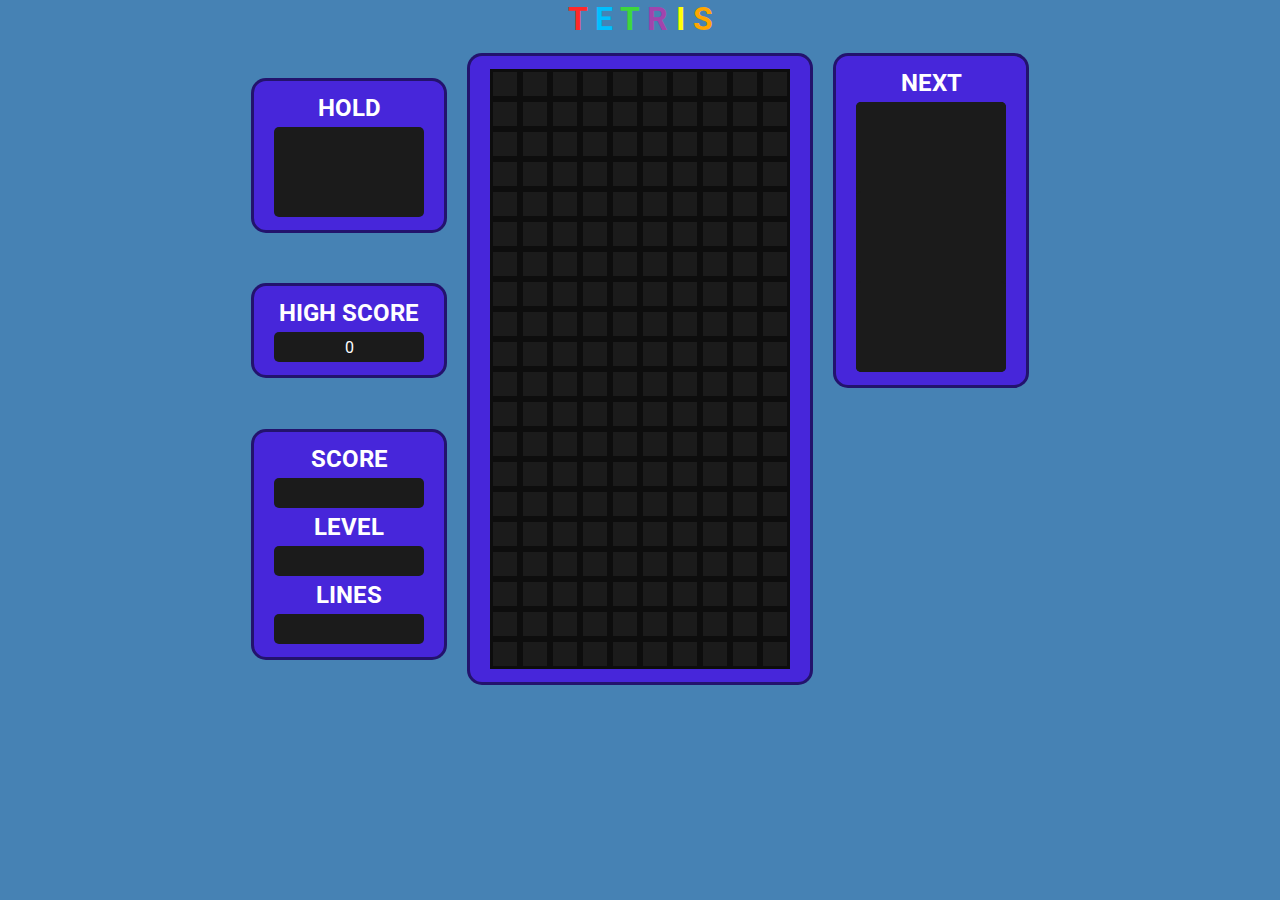
==== web-projects/tetris-game/tetris_game/index.html @ 08158ad3 "removed git files from projects" ====
<!DOCTYPE html>
<html lang="en">
  <head>
    <meta charset="UTF-8" />
    <meta http-equiv="X-UA-Compatible" content="IE=edge" />
    <meta name="viewport" content="width=device-width, initial-scale=1.0" />
    <link
      rel="stylesheet"
      href="https://cdnjs.cloudflare.com/ajax/libs/font-awesome/5.15.3/css/all.min.css"
      integrity="sha512-iBBXm8fW90+nuLcSKlbmrPcLa0OT92xO1BIsZ+ywDWZCvqsWgccV3gFoRBv0z+8dLJgyAHIhR35VZc2oM/gI1w=="
      crossorigin="anonymous"
      referrerpolicy="no-referrer"
    />
    <link rel="stylesheet" href="./styles/style.css" />
    <title>Tetris</title>
  </head>
  <body>
    <h1 id="title">        <span class="text-red">T</span>
      <span class="text-blue">E</span>
      <span class="text-green">T</span>
      <span class="text-purple">R</span>
      <span class="text-yellow">I</span>
      <span class="text-orange">S</span></h1>
    <div class="tetris-container">
      <div class="col col-1">
        <div class="info-container">
          <h2>HOLD</h1>
          <div class="shape-container" id="holdContainer">
            <!-- Blue I Shape -->
            <div class="shape absolute-center hide">
              <div class="row">
                <div class="box bordered blue"></div>
                <div class="box bordered blue"></div>
                <div class="box bordered blue"></div>
                <div class="box bordered blue"></div>
              </div>
            </div>
            <!-- Dark blue J Shape -->
            <div class="shape absolute-center hide">
              <div class="row">
                <div class="box bordered dark-blue"></div>
                <div class="box"></div>
                <div class="box"></div>
              </div>
              <div class="row">
                <div class="box bordered dark-blue"></div>
                <div class="box bordered dark-blue"></div>
                <div class="box bordered dark-blue"></div>
              </div>
            </div>
            <!-- Orange L Shape -->
            <div class="shape absolute-center hide">
              <div class="row">
                <div class="box"></div>
                <div class="box"></div>
                <div class="box bordered orange"></div>
              </div>
              <div class="row">
                <div class="box bordered orange"></div>
                <div class="box bordered orange"></div>
                <div class="box bordered orange"></div>
              </div>
            </div>
            <!-- Yellow O Shape -->
            <div class="shape absolute-center hide">
              <div class="row">
                <div class="box bordered yellow"></div>
                <div class="box bordered yellow"></div>
              </div>
              <div class="row">
                <div class="box bordered yellow"></div>
                <div class="box bordered yellow"></div>
              </div>
            </div>
            <!-- Green S Shape -->
            <div class="shape absolute-center hide">
              <div class="row">
                <div class="box"></div>
                <div class="box bordered green"></div>
                <div class="box bordered green"></div>
              </div>
              <div class="row">
                <div class="box bordered green"></div>
                <div class="box bordered green"></div>
                <div class="box"></div>
              </div>
            </div>
            <!-- Purple T Shape -->
            <div class="shape absolute-center hide">
              <div class="row">
                <div class="box"></div>
                <div class="box bordered purple"></div>
                <div class="box"></div>
              </div>
              <div class="row">
                <div class="box bordered purple"></div>
                <div class="box bordered purple"></div>
                <div class="box bordered purple"></div>
              </div>
            </div>
            <!-- Red Z Shape -->
            <div class="shape absolute-center hide">
              <div class="row">
                <div class="box bordered red"></div>
                <div class="box bordered red"></div>
                <div class="box"></div>
              </div>
              <div class="row">
                <div class="box"></div>
                <div class="box bordered red"></div>
                <div class="box bordered red"></div>
              </div>
            </div>
          </div>
        </div>
        <div class="info-container">
          <h2>HIGH SCORE</h2>
          <div class="line-container">
            <span id="bestScore" class="absolute-center">31</span>
          </div>
        </div>
        <div class="info-container">
          <h2>SCORE</h2>
          <div class="line-container">
            <span id="score" class="absolute-center">31</span>
          </div>
          <h2>LEVEL</h2>
          <div class="line-container">
            <span id="level" class="absolute-center">31</span>
          </div>
          <h2>LINES</h2>
          <div class="line-container">
            <span id="line" class="absolute-center">31</span>
          </div>
        </div>
      </div>
      <div class="col col-2 tetris-game" id="tetris"><h1>

      </h1></div>
      <div class="col col-3">
        <div class="info-container">
          <h2>NEXT</h2>
          <div class="next-container" id="nextContainer">
            <div class="shape-container">
              <!-- Blue I Shape -->
              <div class="shape absolute-center hide">
                <div class="row">
                  <div class="box bordered blue"></div>
                  <div class="box bordered blue"></div>
                  <div class="box bordered blue"></div>
                  <div class="box bordered blue"></div>
                </div>
              </div>
              <!-- Dark blue J Shape -->
              <div class="shape absolute-center hide">
                <div class="row">
                  <div class="box bordered dark-blue"></div>
                  <div class="box"></div>
                  <div class="box"></div>
                </div>
                <div class="row">
                  <div class="box bordered dark-blue"></div>
                  <div class="box bordered dark-blue"></div>
                  <div class="box bordered dark-blue"></div>
                </div>
              </div>
              <!-- Orange L Shape -->
              <div class="shape absolute-center hide">
                <div class="row">
                  <div class="box"></div>
                  <div class="box"></div>
                  <div class="box bordered orange"></div>
                </div>
                <div class="row">
                  <div class="box bordered orange"></div>
                  <div class="box bordered orange"></div>
                  <div class="box bordered orange"></div>
                </div>
              </div>
              <!-- Yellow O Shape -->
              <div class="shape absolute-center hide">
                <div class="row">
                  <div class="box bordered yellow"></div>
                  <div class="box bordered yellow"></div>
                </div>
                <div class="row">
                  <div class="box bordered yellow"></div>
                  <div class="box bordered yellow"></div>
                </div>
              </div>
              <!-- Green S Shape -->
              <div class="shape absolute-center hide">
                <div class="row">
                  <div class="box"></div>
                  <div class="box bordered green"></div>
                  <div class="box bordered green"></div>
                </div>
                <div class="row">
                  <div class="box bordered green"></div>
                  <div class="box bordered green"></div>
                  <div class="box"></div>
                </div>
              </div>
              <!-- Purple T Shape -->
              <div class="shape absolute-center hide">
                <div class="row">
                  <div class="box"></div>
                  <div class="box bordered purple"></div>
                  <div class="box"></div>
                </div>
                <div class="row">
                  <div class="box bordered purple"></div>
                  <div class="box bordered purple"></div>
                  <div class="box bordered purple"></div>
                </div>
              </div>
              <!-- Red Z Shape -->
              <div class="shape absolute-center hide">
                <div class="row">
                  <div class="box bordered red"></div>
                  <div class="box bordered red"></div>
                  <div class="box"></div>
                </div>
                <div class="row">
                  <div class="box"></div>
                  <div class="box bordered red"></div>
                  <div class="box bordered red"></div>
                </div>
              </div>
            </div>
            <div class="shape-container">
              <!-- Blue I Shape -->
              <div class="shape absolute-center hide">
                <div class="row">
                  <div class="box bordered blue"></div>
                  <div class="box bordered blue"></div>
                  <div class="box bordered blue"></div>
                  <div class="box bordered blue"></div>
                </div>
              </div>
              <!-- Dark blue J Shape -->
              <div class="shape absolute-center hide">
                <div class="row">
                  <div class="box bordered dark-blue"></div>
                  <div class="box"></div>
                  <div class="box"></div>
                </div>
                <div class="row">
                  <div class="box bordered dark-blue"></div>
                  <div class="box bordered dark-blue"></div>
                  <div class="box bordered dark-blue"></div>
                </div>
              </div>
              <!-- Orange L Shape -->
              <div class="shape absolute-center hide">
                <div class="row">
                  <div class="box"></div>
                  <div class="box"></div>
                  <div class="box bordered orange"></div>
                </div>
                <div class="row">
                  <div class="box bordered orange"></div>
                  <div class="box bordered orange"></div>
                  <div class="box bordered orange"></div>
                </div>
              </div>
              <!-- Yellow O Shape -->
              <div class="shape absolute-center hide">
                <div class="row">
                  <div class="box bordered yellow"></div>
                  <div class="box bordered yellow"></div>
                </div>
                <div class="row">
                  <div class="box bordered yellow"></div>
                  <div class="box bordered yellow"></div>
                </div>
              </div>
              <!-- Green S Shape -->
              <div class="shape absolute-center hide">
                <div class="row">
                  <div class="box"></div>
                  <div class="box bordered green"></div>
                  <div class="box bordered green"></div>
                </div>
                <div class="row">
                  <div class="box bordered green"></div>
                  <div class="box bordered green"></div>
                  <div class="box"></div>
                </div>
              </div>
              <!-- Purple T Shape -->
              <div class="shape absolute-center hide">
                <div class="row">
                  <div class="box"></div>
                  <div class="box bordered purple"></div>
                  <div class="box"></div>
                </div>
                <div class="row">
                  <div class="box bordered purple"></div>
                  <div class="box bordered purple"></div>
                  <div class="box bordered purple"></div>
                </div>
              </div>
              <!-- Red Z Shape -->
              <div class="shape absolute-center hide">
                <div class="row">
                  <div class="box bordered red"></div>
                  <div class="box bordered red"></div>
                  <div class="box"></div>
                </div>
                <div class="row">
                  <div class="box"></div>
                  <div class="box bordered red"></div>
                  <div class="box bordered red"></div>
                </div>
              </div>
            </div>
            <div class="shape-container">
              <!-- Blue I Shape -->
              <div class="shape absolute-center hide">
                <div class="row">
                  <div class="box bordered blue"></div>
                  <div class="box bordered blue"></div>
                  <div class="box bordered blue"></div>
                  <div class="box bordered blue"></div>
                </div>
              </div>
              <!-- Dark blue J Shape -->
              <div class="shape absolute-center hide">
                <div class="row">
                  <div class="box bordered dark-blue"></div>
                  <div class="box"></div>
                  <div class="box"></div>
                </div>
                <div class="row">
                  <div class="box bordered dark-blue"></div>
                  <div class="box bordered dark-blue"></div>
                  <div class="box bordered dark-blue"></div>
                </div>
              </div>
              <!-- Orange L Shape -->
              <div class="shape absolute-center hide">
                <div class="row">
                  <div class="box"></div>
                  <div class="box"></div>
                  <div class="box bordered orange"></div>
                </div>
                <div class="row">
                  <div class="box bordered orange"></div>
                  <div class="box bordered orange"></div>
                  <div class="box bordered orange"></div>
                </div>
              </div>
              <!-- Yellow O Shape -->
              <div class="shape absolute-center hide">
                <div class="row">
                  <div class="box bordered yellow"></div>
                  <div class="box bordered yellow"></div>
                </div>
                <div class="row">
                  <div class="box bordered yellow"></div>
                  <div class="box bordered yellow"></div>
                </div>
              </div>
              <!-- Green S Shape -->
              <div class="shape absolute-center hide">
                <div class="row">
                  <div class="box"></div>
                  <div class="box bordered green"></div>
                  <div class="box bordered green"></div>
                </div>
                <div class="row">
                  <div class="box bordered green"></div>
                  <div class="box bordered green"></div>
                  <div class="box"></div>
                </div>
              </div>
              <!-- Purple T Shape -->
              <div class="shape absolute-center hide">
                <div class="row">
                  <div class="box"></div>
                  <div class="box bordered purple"></div>
                  <div class="box"></div>
                </div>
                <div class="row">
                  <div class="box bordered purple"></div>
                  <div class="box bordered purple"></div>
                  <div class="box bordered purple"></div>
                </div>
              </div>
              <!-- Red Z Shape -->
              <div class="shape absolute-center hide">
                <div class="row">
                  <div class="box bordered red"></div>
                  <div class="box bordered red"></div>
                  <div class="box"></div>
                </div>
                <div class="row">
                  <div class="box"></div>
                  <div class="box bordered red"></div>
                  <div class="box bordered red"></div>
                </div>
              </div>
            </div>
          </div>
        </div>
      </div>
    </div>
    </div>
    <script src="script.js"></script>
  </body>
</html>
---- web-projects/tetris-game/tetris_game/styles/style.css ----
@import url("https://fonts.googleapis.com/css2?family=Roboto:ital,wght@0,400;1,700&display=swap");
.hide {
  display: none !important;
}

.col {
  display: -webkit-box;
  display: -ms-flexbox;
  display: flex;
  -webkit-box-orient: vertical;
  -webkit-box-direction: normal;
      -ms-flex-direction: column;
          flex-direction: column;
}

.row {
  display: -webkit-box;
  display: -ms-flexbox;
  display: flex;
  -webkit-box-orient: horizontal;
  -webkit-box-direction: normal;
      -ms-flex-direction: row;
          flex-direction: row;
}

.pink {
  background-color: #e4657a !important;
}

.red {
  background-color: #ff2929 !important;
}

.orange {
  background-color: #ffa600 !important;
}

.yellow {
  background-color: yellow !important;
}

.green {
  background-color: #3dd83d !important;
}

.blue {
  background-color: deepskyblue !important;
}

.purple {
  background-color: #a144ad !important;
}

.dark-blue {
  background-color: #3c3cc0 !important;
}

.black {
  background-color: #1b1b1b !important;
}

.flex-center {
  display: -webkit-box;
  display: -ms-flexbox;
  display: flex;
  -webkit-box-pack: center;
      -ms-flex-pack: center;
          justify-content: center;
  -webkit-box-align: center;
      -ms-flex-align: center;
          align-items: center;
}

.absolute-center {
  position: absolute;
  top: 50%;
  left: 50%;
  -webkit-transform: translate(-50%, -50%);
          transform: translate(-50%, -50%);
}

* {
  margin: 0;
  padding: 0;
  -webkit-box-sizing: border-box;
          box-sizing: border-box;
  list-style: none;
}

body {
  font-family: 'Roboto', serif;
  display: -webkit-box;
  display: -ms-flexbox;
  display: flex;
  -webkit-box-orient: vertical;
  -webkit-box-direction: normal;
      -ms-flex-direction: column;
          flex-direction: column;
  -webkit-box-align: center;
      -ms-flex-align: center;
          align-items: center;
  min-height: 100vh;
  width: 100vw;
  background-color: steelblue;
}

.tetris-container {
  margin: 15px;
  display: -webkit-box;
  display: -ms-flexbox;
  display: flex;
  gap: 20px;
}

.tetris-container .col-1 {
  display: -webkit-box;
  display: -ms-flexbox;
  display: flex;
  -webkit-box-orient: vertical;
  -webkit-box-direction: normal;
      -ms-flex-direction: column;
          flex-direction: column;
  -ms-flex-pack: distribute;
      justify-content: space-around;
}

.tetris-container .box {
  height: 30px;
  width: 30px;
}

.tetris-container .bordered {
  border: 3px solid rgba(0, 0, 0, 0.5);
}

.tetris-container .tetris-game, .tetris-container .info-container {
  display: -webkit-box;
  display: -ms-flexbox;
  display: flex;
  -webkit-box-orient: vertical;
  -webkit-box-direction: normal;
      -ms-flex-direction: column;
          flex-direction: column;
  -webkit-box-align: center;
      -ms-flex-align: center;
          align-items: center;
  background-color: #4726da;
  color: #fff;
  padding: 13px 20px;
  border-radius: 15px;
  border: 3px solid rgba(0, 0, 0, 0.5);
}

.tetris-container .shape-container, .tetris-container .line-container, .tetris-container .next-container {
  height: 90px;
  width: 150px;
  position: relative;
  background-color: #1b1b1b;
  border-radius: 5px;
}

.tetris-container .line-container {
  height: 30px;
}

.tetris-container .next-container {
  height: 270px;
}

.tetris-container .info-container {
  gap: 5px;
}

.tetris-container .ghost-blue {
  border: 3px solid rgba(0, 191, 255, 0.8);
  background-color: #1b1b1b;
}

.tetris-container .ghost-dark-blue {
  border: 3px solid rgba(60, 60, 192, 0.8);
  background-color: #1b1b1b;
}

.tetris-container .ghost-orange {
  border: 3px solid rgba(255, 166, 0, 0.8);
  background-color: #1b1b1b;
}

.tetris-container .ghost-yellow {
  border: 3px solid rgba(255, 255, 0, 0.8);
  background-color: #1b1b1b;
}

.tetris-container .ghost-green {
  border: 3px solid rgba(61, 216, 61, 0.8);
  background-color: #1b1b1b;
}

.tetris-container .ghost-purple {
  border: 3px solid rgba(161, 68, 173, 0.8);
  background-color: #1b1b1b;
}

.tetris-container .ghost-red {
  border: 3px solid rgba(255, 41, 41, 0.8);
  background-color: #1b1b1b;
}

.text-red {
  color: #ff2929;
}

.text-blue {
  color: deepskyblue;
}

.text-green {
  color: #3dd83d;
}

.text-yellow {
  color: yellow;
}

.text-purple {
  color: #a144ad;
}

.text-orange {
  color: #ffa600;
}

.text-red {
  color: #ff2929;
}
/*# sourceMappingURL=style.css.map */
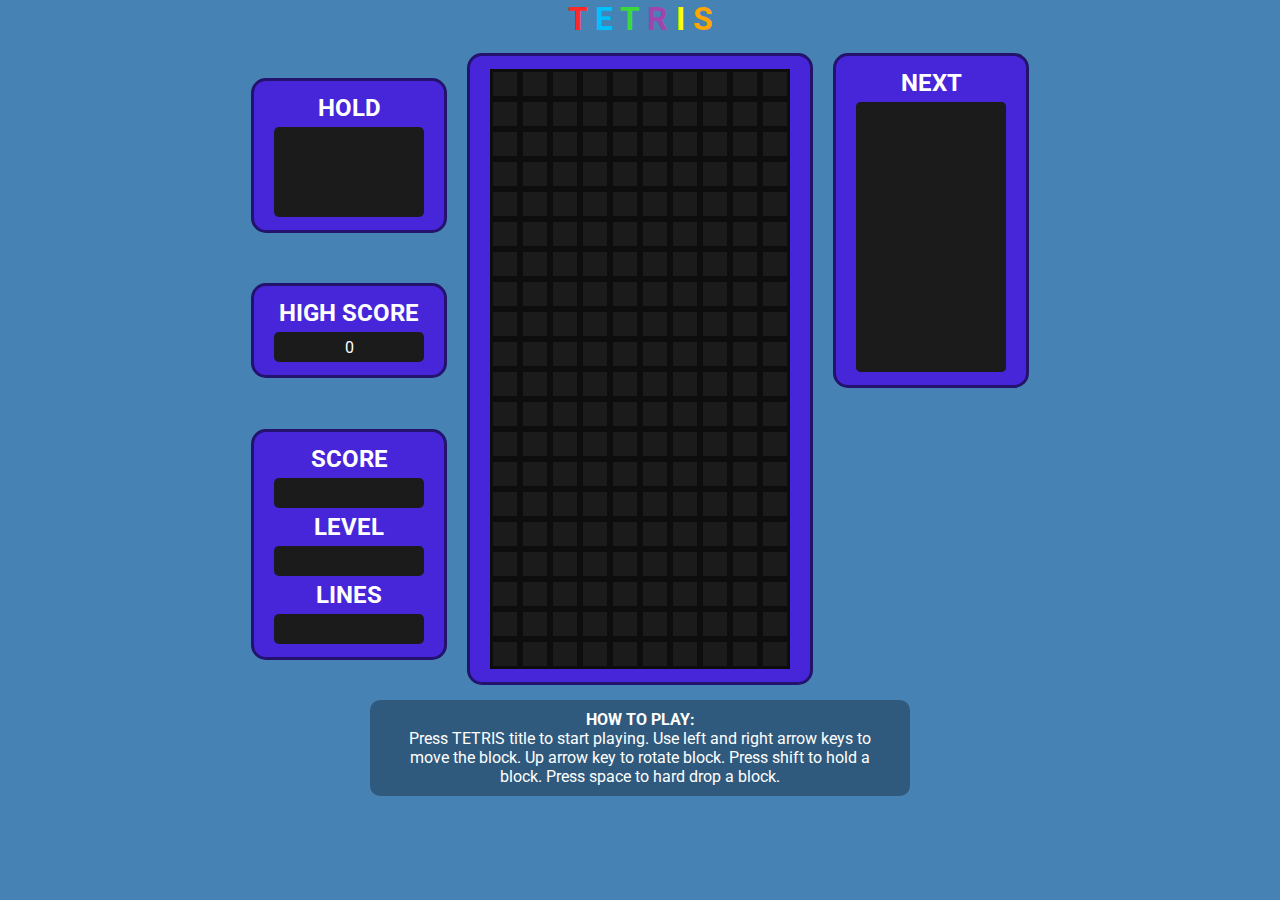
==== commit 20bf39e2: "added multiple web projects" ====
--- a/web-projects/tetris-game/tetris_game/index.html
+++ b/web-projects/tetris-game/tetris_game/index.html
@@ -15,12 +15,13 @@
     <title>Tetris</title>
   </head>
   <body>
-    <h1 id="title">        <span class="text-red">T</span>
+    <h1 id="title" class="game-title">        <span class="text-red">T</span>
       <span class="text-blue">E</span>
       <span class="text-green">T</span>
       <span class="text-purple">R</span>
       <span class="text-yellow">I</span>
-      <span class="text-orange">S</span></h1>
+      <span class="text-orange">S</span>
+    </h1>
     <div class="tetris-container">
       <div class="col col-1">
         <div class="info-container">
@@ -406,7 +407,12 @@
         </div>
       </div>
     </div>
+    
+    <div class="how-to-play">
+      <h4>HOW TO PLAY:</h4>
+      Press TETRIS title to start playing. Use left and right arrow keys to move the block. Up arrow key to rotate block. Press shift to hold a block. Press space to hard drop a block.
     </div>
+    
     <script src="script.js"></script>
   </body>
 </html>
--- a/web-projects/tetris-game/tetris_game/styles/style.css
+++ b/web-projects/tetris-game/tetris_game/styles/style.css
@@ -102,6 +102,20 @@
   min-height: 100vh;
   width: 100vw;
   background-color: steelblue;
+}
+
+.game-title {
+  cursor: pointer;
+}
+
+.game-title:active {
+  -webkit-transform: scale(95%);
+          transform: scale(95%);
+}
+
+.game-title:hover {
+  -webkit-filter: brightness(0.95);
+          filter: brightness(0.95);
 }
 
 .tetris-container {
@@ -206,6 +220,16 @@
   background-color: #1b1b1b;
 }
 
+.how-to-play {
+  max-width: 540px;
+  text-align: center;
+  background-color: rgba(0, 0, 0, 0.3);
+  color: #fff;
+  padding: 10px 20px;
+  border-radius: 10px;
+  margin-bottom: 30px;
+}
+
 .text-red {
   color: #ff2929;
 }
